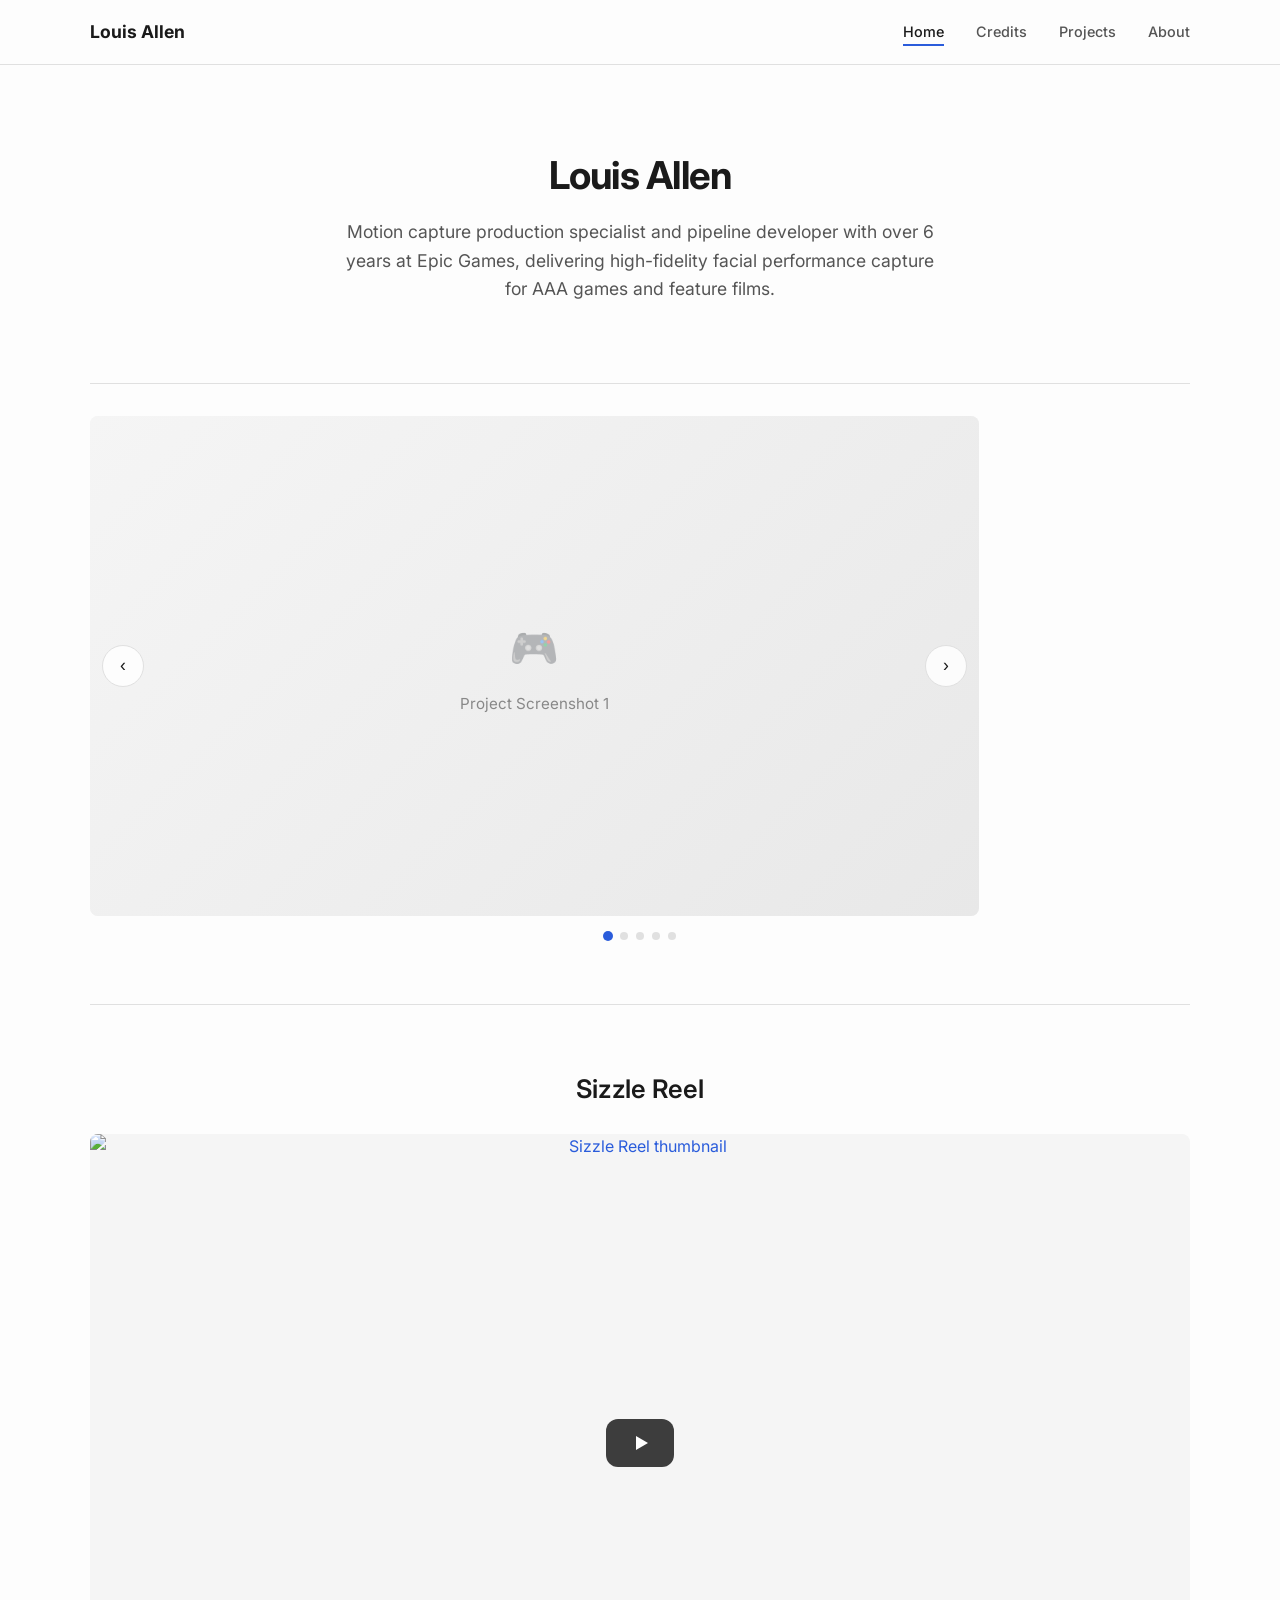
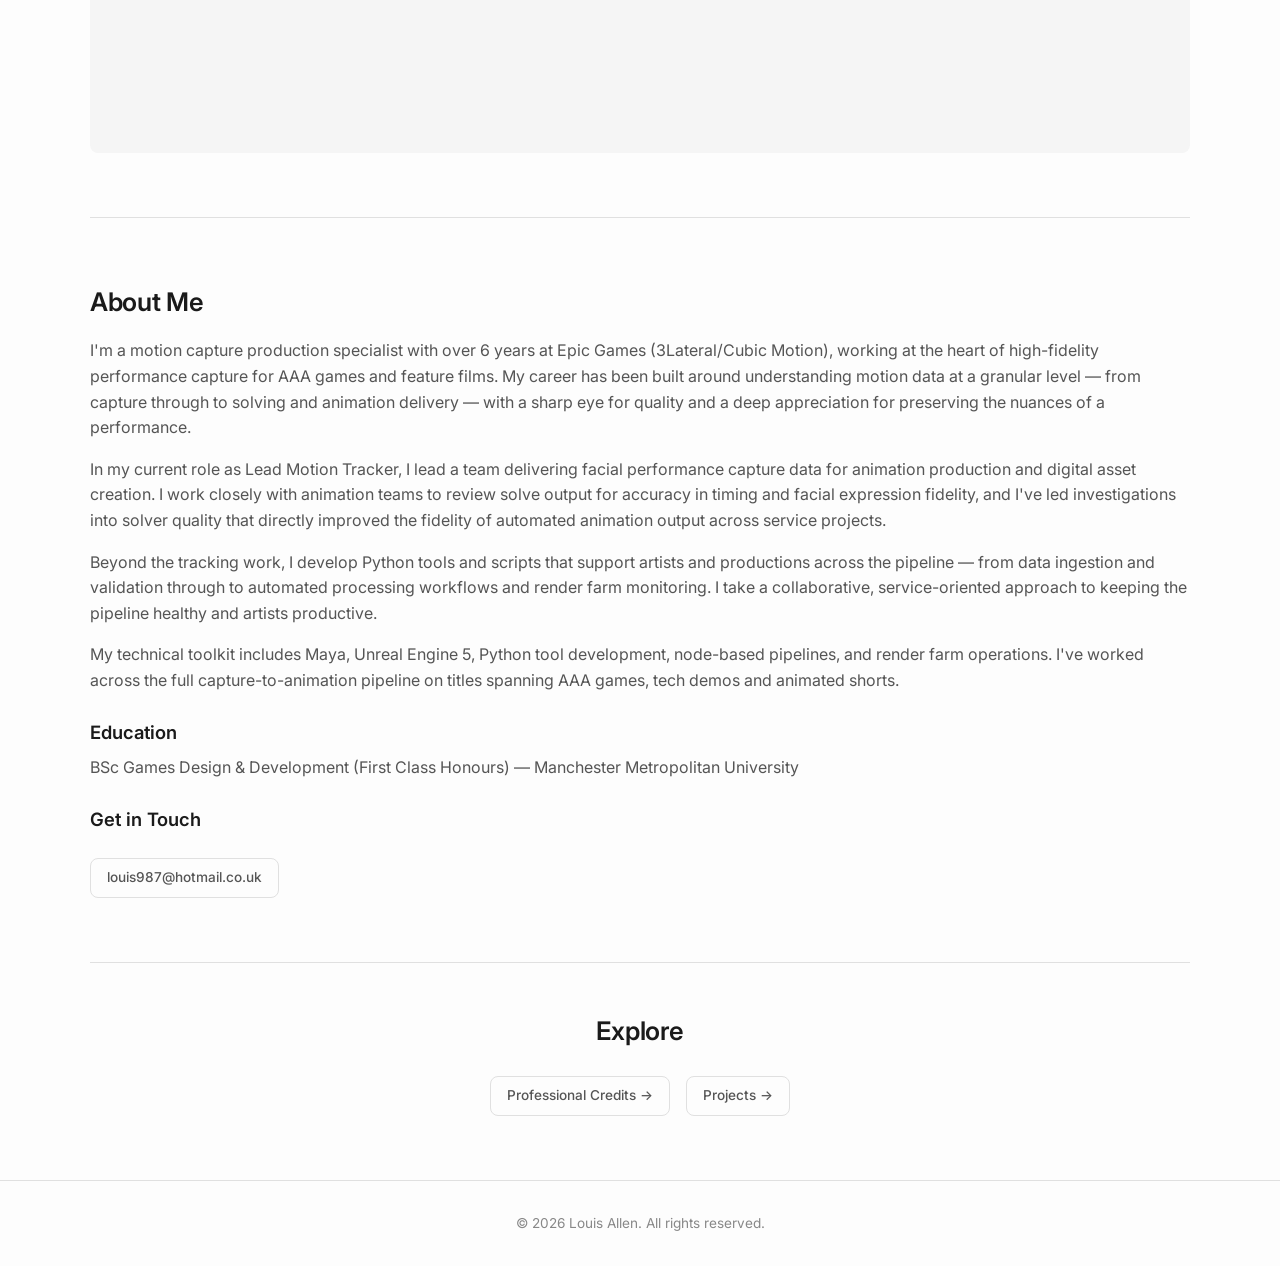
==== index.html @ 87c85502 "Initial Commit of Files" ====
<!DOCTYPE html>
<html lang="en">
<head>
  <meta charset="UTF-8">
  <meta name="viewport" content="width=device-width, initial-scale=1.0">
  <title>Louis Allen — Motion Capture Specialist & Pipeline Developer</title>
  <meta name="description" content="Portfolio of Louis Allen — motion capture production specialist and pipeline developer with 6+ years at Epic Games delivering high-fidelity performance capture for AAA games and feature films.">
  <link rel="preconnect" href="https://fonts.googleapis.com">
  <link rel="preconnect" href="https://fonts.gstatic.com" crossorigin>
  <link href="https://fonts.googleapis.com/css2?family=Inter:wght@400;500;600;700&display=swap" rel="stylesheet">
  <link rel="stylesheet" href="css/style.css">
</head>
<body>

  <!-- ===== HEADER ===== -->
  <header>
    <nav class="container">
      <a href="index.html" class="nav-logo">Louis Allen</a>
      <ul class="nav-links">
        <li><a href="index.html" class="active">Home</a></li>
        <li><a href="credits.html">Credits</a></li>
        <li><a href="projects.html">Projects</a></li>
        <li><a href="#about">About</a></li>
      </ul>
      <button class="nav-toggle" aria-label="Toggle menu">
        <span></span><span></span><span></span>
      </button>
    </nav>
  </header>

  <!-- ===== HERO ===== -->
  <main>
    <section class="hero container">
      <h1>Louis Allen</h1>
      <p>Motion capture production specialist and pipeline developer with over 6 years at Epic Games, delivering high-fidelity facial performance capture for AAA games and feature films.</p>
    </section>

    <!-- ===== IMAGE CAROUSEL ===== -->
    <section class="carousel-section container">
      <div class="carousel" role="region" aria-label="Work highlights">
        <div class="carousel-track">
          <div class="carousel-slide placeholder">
            <span class="icon">&#127918;</span>
            <span>Project Screenshot 1</span>
          </div>
          <div class="carousel-slide placeholder">
            <span class="icon">&#128187;</span>
            <span>Project Screenshot 2</span>
          </div>
          <div class="carousel-slide placeholder">
            <span class="icon">&#127912;</span>
            <span>Project Screenshot 3</span>
          </div>
          <div class="carousel-slide placeholder">
            <span class="icon">&#128302;</span>
            <span>Project Screenshot 4</span>
          </div>
          <div class="carousel-slide placeholder">
            <span class="icon">&#128640;</span>
            <span>Project Screenshot 5</span>
          </div>
        </div>
        <button class="carousel-btn prev" aria-label="Previous slide">&#8249;</button>
        <button class="carousel-btn next" aria-label="Next slide">&#8250;</button>
      </div>
      <div class="carousel-dots"></div>
    </section>

    <!-- ===== SIZZLE REEL ===== -->
    <section class="video-section container">
      <h2>Sizzle Reel</h2>
      <div class="video-wrapper">
        <a href="https://www.youtube.com/watch?v=8LoafVOa_IE" target="_blank" rel="noopener" style="display:block; position:absolute; top:0; left:0; width:100%; height:100%; text-decoration:none;">
          <img src="https://img.youtube.com/vi/8LoafVOa_IE/maxresdefault.jpg" alt="Sizzle Reel thumbnail" style="width:100%; height:100%; object-fit:cover;">
          <div style="position:absolute; top:50%; left:50%; transform:translate(-50%,-50%); width:68px; height:48px; background:rgba(0,0,0,0.75); border-radius:12px; display:flex; align-items:center; justify-content:center;">
            <svg width="24" height="24" viewBox="0 0 24 24" fill="white"><polygon points="8,5 20,12 8,19"/></svg>
          </div>
        </a>
      </div>
    </section>

    <!-- ===== ABOUT ===== -->
    <section id="about" class="container" style="padding: 4rem 0;">
      <div class="about-content">
        <div class="about-text">
          <h2 style="margin-bottom: 1rem;">About Me</h2>
          <p>I'm a motion capture production specialist with over 6 years at Epic Games (3Lateral/Cubic Motion), working at the heart of high-fidelity performance capture for AAA games and feature films. My career has been built around understanding motion data at a granular level &mdash; from capture through to solving and animation delivery &mdash; with a sharp eye for quality and a deep appreciation for preserving the nuances of a performance.</p>
          <p>In my current role as Lead Motion Tracker, I lead a team delivering facial performance capture data for animation production and digital asset creation. I work closely with animation teams to review solve output for accuracy in timing and facial expression fidelity, and I've led investigations into solver quality that directly improved the fidelity of automated animation output across service projects.</p>
          <p>Beyond the tracking work, I develop Python tools and scripts that support artists and productions across the pipeline &mdash; from data ingestion and validation through to automated processing workflows and render farm monitoring. I take a collaborative, service-oriented approach to keeping the pipeline healthy and artists productive.</p>
          <p>My technical toolkit includes Maya, Unreal Engine 5, Python tool development, node-based pipelines, and render farm operations. I've worked across the full capture-to-animation pipeline on titles spanning AAA games, tech demos and animated shorts.</p>

          <h3 style="margin: 1.5rem 0 0.5rem;">Education</h3>
          <p>BSc Games Design &amp; Development (First Class Honours) &mdash; Manchester Metropolitan University</p>

          <h3 style="margin: 1.5rem 0 0.5rem;">Get in Touch</h3>
          <ul class="contact-links">
            <li><a href="mailto:louis987@hotmail.co.uk">louis987@hotmail.co.uk</a></li>
          </ul>
        </div>
      </div>
    </section>

    <!-- ===== QUICK LINKS ===== -->
    <section class="container" style="text-align:center; padding: 3rem 0 4rem;">
      <h2 style="margin-bottom: 1.5rem;">Explore</h2>
      <ul class="contact-links" style="justify-content: center;">
        <li><a href="credits.html">Professional Credits &rarr;</a></li>
        <li><a href="projects.html">Projects &rarr;</a></li>
      </ul>
    </section>
  </main>

  <!-- ===== FOOTER ===== -->
  <footer>
    <div class="container">
      <p>&copy; 2026 Louis Allen. All rights reserved.</p>
    </div>
  </footer>

  <script src="js/main.js"></script>
</body>
</html>
---- css/style.css ----
/* ===== RESET & BASE ===== */
*, *::before, *::after {
  margin: 0;
  padding: 0;
  box-sizing: border-box;
}

:root {
  --text-primary: #1a1a1a;
  --text-secondary: #555;
  --text-light: #888;
  --bg: #fdfdfd;
  --bg-alt: #f5f5f5;
  --border: #e0e0e0;
  --accent: #2a5cdb;
  --accent-hover: #1e45a8;
  --radius: 8px;
  --max-width: 1100px;
  --transition: 0.25s ease;
}

html { scroll-behavior: smooth; }

body {
  font-family: 'Inter', -apple-system, BlinkMacSystemFont, 'Segoe UI', Roboto, sans-serif;
  color: var(--text-primary);
  background: var(--bg);
  line-height: 1.6;
  -webkit-font-smoothing: antialiased;
}

a {
  color: var(--accent);
  text-decoration: none;
  transition: color var(--transition);
}
a:hover { color: var(--accent-hover); }

img { display: block; max-width: 100%; }

/* ===== TYPOGRAPHY ===== */
h1 { font-size: 2.4rem; font-weight: 700; letter-spacing: -0.02em; }
h2 { font-size: 1.6rem; font-weight: 600; letter-spacing: -0.01em; }
h3 { font-size: 1.15rem; font-weight: 600; }

/* ===== LAYOUT ===== */
.container {
  width: 90%;
  max-width: var(--max-width);
  margin: 0 auto;
}

section {
  padding: 4rem 0;
}

section + section {
  border-top: 1px solid var(--border);
}

/* ===== HEADER / NAV ===== */
header {
  position: sticky;
  top: 0;
  background: rgba(253, 253, 253, 0.92);
  backdrop-filter: blur(12px);
  -webkit-backdrop-filter: blur(12px);
  border-bottom: 1px solid var(--border);
  z-index: 100;
}

nav {
  display: flex;
  align-items: center;
  justify-content: space-between;
  height: 64px;
}

.nav-logo {
  font-size: 1.1rem;
  font-weight: 700;
  color: var(--text-primary);
}
.nav-logo:hover { color: var(--accent); }

.nav-links {
  display: flex;
  gap: 2rem;
  list-style: none;
}

.nav-links a {
  color: var(--text-secondary);
  font-size: 0.9rem;
  font-weight: 500;
  padding: 0.25rem 0;
  position: relative;
}

.nav-links a::after {
  content: '';
  position: absolute;
  bottom: -2px;
  left: 0;
  width: 0;
  height: 2px;
  background: var(--accent);
  transition: width var(--transition);
}

.nav-links a:hover { color: var(--text-primary); }
.nav-links a:hover::after,
.nav-links a.active::after { width: 100%; }
.nav-links a.active { color: var(--text-primary); }

/* Mobile nav toggle */
.nav-toggle {
  display: none;
  background: none;
  border: none;
  cursor: pointer;
  padding: 0.5rem;
}

.nav-toggle span {
  display: block;
  width: 22px;
  height: 2px;
  background: var(--text-primary);
  margin: 5px 0;
  transition: var(--transition);
}

/* ===== HERO ===== */
.hero {
  padding: 5rem 0 3rem;
  text-align: center;
}

.hero h1 {
  margin-bottom: 0.75rem;
}

.hero p {
  color: var(--text-secondary);
  font-size: 1.1rem;
  max-width: 600px;
  margin: 0 auto 2rem;
}

/* ===== IMAGE CAROUSEL ===== */
.carousel-section {
  padding: 2rem 0 4rem;
}

.carousel {
  position: relative;
  overflow: hidden;
  border-radius: var(--radius);
  background: var(--bg-alt);
  aspect-ratio: 16 / 9;
  max-height: 500px;
}

.carousel-track {
  display: flex;
  transition: transform 0.5s ease;
  height: 100%;
}

.carousel-slide {
  min-width: 100%;
  height: 100%;
  display: flex;
  align-items: center;
  justify-content: center;
  overflow: hidden;
}

.carousel-slide img {
  width: 100%;
  height: 100%;
  object-fit: cover;
}

/* Placeholder slides (remove when real images added) */
.carousel-slide.placeholder {
  background: linear-gradient(135deg, var(--bg-alt) 0%, #e8e8e8 100%);
  flex-direction: column;
  gap: 0.75rem;
  color: var(--text-light);
  font-size: 0.95rem;
}

.carousel-slide.placeholder .icon {
  font-size: 2.5rem;
  opacity: 0.4;
}

.carousel-btn {
  position: absolute;
  top: 50%;
  transform: translateY(-50%);
  background: rgba(255,255,255,0.85);
  border: 1px solid var(--border);
  border-radius: 50%;
  width: 42px;
  height: 42px;
  display: flex;
  align-items: center;
  justify-content: center;
  cursor: pointer;
  font-size: 1.1rem;
  color: var(--text-primary);
  transition: background var(--transition), box-shadow var(--transition);
  z-index: 2;
}

.carousel-btn:hover {
  background: #fff;
  box-shadow: 0 2px 8px rgba(0,0,0,0.1);
}

.carousel-btn.prev { left: 12px; }
.carousel-btn.next { right: 12px; }

.carousel-dots {
  display: flex;
  justify-content: center;
  gap: 8px;
  margin-top: 1rem;
}

.carousel-dots button {
  width: 8px;
  height: 8px;
  border-radius: 50%;
  border: none;
  background: var(--border);
  cursor: pointer;
  transition: background var(--transition), transform var(--transition);
}

.carousel-dots button.active {
  background: var(--accent);
  transform: scale(1.25);
}

/* ===== VIDEO SECTION ===== */
.video-section {
  text-align: center;
}

.video-section h2 {
  margin-bottom: 1.5rem;
}

.video-wrapper {
  position: relative;
  padding-bottom: 56.25%; /* 16:9 */
  border-radius: var(--radius);
  overflow: hidden;
  background: var(--bg-alt);
}

.video-wrapper iframe {
  position: absolute;
  top: 0;
  left: 0;
  width: 100%;
  height: 100%;
  border: none;
}

.video-placeholder {
  position: absolute;
  top: 0; left: 0; right: 0; bottom: 0;
  display: flex;
  flex-direction: column;
  align-items: center;
  justify-content: center;
  gap: 0.75rem;
  color: var(--text-light);
}

.video-placeholder .play-icon {
  width: 64px;
  height: 64px;
  border-radius: 50%;
  background: var(--border);
  display: flex;
  align-items: center;
  justify-content: center;
  font-size: 1.5rem;
}

/* ===== CREDITS PAGE ===== */
.page-header {
  padding: 3rem 0 2rem;
  border-bottom: 1px solid var(--border);
}

.page-header p {
  color: var(--text-secondary);
  margin-top: 0.5rem;
  max-width: 600px;
}

/* Grouped credits layout */
.credits-group {
  padding: 2.5rem 0;
  border-bottom: 1px solid var(--border);
}

.credits-group:last-child {
  border-bottom: none;
}

.credits-group-title {
  font-size: 1.2rem;
  font-weight: 600;
  margin-bottom: 0.6rem;
  color: var(--text-primary);
}

.credits-group-desc {
  color: var(--text-secondary);
  font-size: 0.9rem;
  max-width: 720px;
  line-height: 1.6;
  margin-bottom: 1.25rem;
}

.credits-compact {
  list-style: none;
  display: grid;
  grid-template-columns: repeat(auto-fill, minmax(280px, 1fr));
  gap: 0.75rem;
}

.credits-compact li {
  display: flex;
  align-items: center;
  gap: 0.75rem;
  padding: 0.6rem 0.75rem;
  border-radius: var(--radius);
  border: 1px solid var(--border);
  transition: background var(--transition), box-shadow var(--transition);
}

.credits-compact li:hover {
  background: var(--bg-alt);
  box-shadow: 0 2px 8px rgba(0,0,0,0.04);
}

.credit-thumb-sm {
  width: 56px;
  min-width: 56px;
  height: 56px;
  border-radius: 6px;
  overflow: hidden;
  background: var(--bg-alt);
  display: flex;
  align-items: center;
  justify-content: center;
}

.credit-thumb-sm img {
  width: 100%;
  height: 100%;
  object-fit: cover;
}

.credit-thumb-sm.placeholder {
  color: var(--text-light);
  font-size: 0.7rem;
  text-align: center;
  line-height: 1.2;
  padding: 0.25rem;
}

.credit-text {
  display: flex;
  flex-direction: column;
  gap: 0.1rem;
  min-width: 0;
}

.credit-title {
  font-weight: 500;
  font-size: 0.9rem;
  color: var(--text-primary);
  white-space: nowrap;
  overflow: hidden;
  text-overflow: ellipsis;
}

.credit-meta {
  font-size: 0.78rem;
  color: var(--text-light);
}

@media (max-width: 768px) {
  .credits-compact {
    grid-template-columns: 1fr;
  }
}

/* Legacy single-item layout (kept for reference) */
.credits-list { list-style: none; }

.credit-item {
  display: flex;
  gap: 2rem;
  padding: 2rem 0;
  border-bottom: 1px solid var(--border);
  align-items: flex-start;
}

.credit-thumb {
  width: 140px;
  min-width: 140px;
  aspect-ratio: 16/9;
  border-radius: var(--radius);
  overflow: hidden;
  background: var(--bg-alt);
}

.credit-thumb img {
  width: 100%;
  height: 100%;
  object-fit: cover;
}

.credit-thumb.placeholder {
  display: flex;
  align-items: center;
  justify-content: center;
  color: var(--text-light);
  font-size: 1.5rem;
}

.credit-info h3 { margin-bottom: 0.25rem; }

.credit-info .role {
  color: var(--accent);
  font-size: 0.9rem;
  font-weight: 500;
  margin-bottom: 0.25rem;
}

.credit-info .studio,
.credit-info .year {
  color: var(--text-light);
  font-size: 0.85rem;
}

.credit-info .description {
  color: var(--text-secondary);
  font-size: 0.9rem;
  margin-top: 0.5rem;
  max-width: 500px;
}

/* ===== PROJECTS PAGE ===== */
.projects-grid {
  display: grid;
  grid-template-columns: repeat(auto-fill, minmax(320px, 1fr));
  gap: 2rem;
  padding: 2rem 0;
}

.project-card {
  border: 1px solid var(--border);
  border-radius: var(--radius);
  overflow: hidden;
  transition: box-shadow var(--transition), transform var(--transition);
  background: #fff;
}

.project-card:hover {
  box-shadow: 0 4px 20px rgba(0,0,0,0.06);
  transform: translateY(-2px);
}

.project-card-thumb {
  aspect-ratio: 16/10;
  background: var(--bg-alt);
  overflow: hidden;
}

.project-card-thumb img {
  width: 100%;
  height: 100%;
  object-fit: cover;
  transition: transform 0.4s ease;
}

.project-card:hover .project-card-thumb img {
  transform: scale(1.03);
}

.project-card-thumb.placeholder {
  display: flex;
  align-items: center;
  justify-content: center;
  color: var(--text-light);
  font-size: 2rem;
}

.project-card-body {
  padding: 1.25rem;
}

.project-card-body h3 {
  margin-bottom: 0.35rem;
}

.project-card-body p {
  color: var(--text-secondary);
  font-size: 0.9rem;
  margin-bottom: 0.75rem;
}

.tag-list {
  display: flex;
  flex-wrap: wrap;
  gap: 0.4rem;
}

.tag {
  font-size: 0.75rem;
  padding: 0.2rem 0.6rem;
  background: var(--bg-alt);
  border-radius: 20px;
  color: var(--text-secondary);
  font-weight: 500;
}

.project-card-body .link {
  display: inline-block;
  margin-top: 0.75rem;
  font-size: 0.85rem;
  font-weight: 500;
}

/* ===== PROJECT DETAIL PAGE ===== */
.project-detail {
  padding: 3rem 0;
}

.project-detail h1 {
  margin-bottom: 0.5rem;
}

.project-meta {
  color: var(--text-light);
  font-size: 0.9rem;
  margin-bottom: 2rem;
}

.project-detail .content {
  max-width: 720px;
}

.project-detail .content p {
  color: var(--text-secondary);
  margin-bottom: 1rem;
}

.project-detail .content img {
  border-radius: var(--radius);
  margin: 1.5rem 0;
}

.project-gallery {
  display: grid;
  grid-template-columns: repeat(auto-fill, minmax(280px, 1fr));
  gap: 1rem;
  margin: 2rem 0;
}

.project-gallery img {
  border-radius: var(--radius);
  width: 100%;
  aspect-ratio: 16/10;
  object-fit: cover;
}

/* ===== ABOUT / CONTACT ===== */
.about-content {
  display: flex;
  gap: 3rem;
  align-items: flex-start;
}

.about-text {
  flex: 1;
}

.about-text p {
  color: var(--text-secondary);
  margin-bottom: 1rem;
}

.contact-links {
  list-style: none;
  margin-top: 1.5rem;
  display: flex;
  gap: 1rem;
}

.contact-links a {
  display: inline-flex;
  align-items: center;
  gap: 0.4rem;
  padding: 0.5rem 1rem;
  border: 1px solid var(--border);
  border-radius: var(--radius);
  font-size: 0.85rem;
  font-weight: 500;
  color: var(--text-secondary);
  transition: border-color var(--transition), color var(--transition);
}

.contact-links a:hover {
  border-color: var(--accent);
  color: var(--accent);
}

/* ===== FOOTER ===== */
footer {
  border-top: 1px solid var(--border);
  padding: 2rem 0;
  text-align: center;
  color: var(--text-light);
  font-size: 0.85rem;
}

/* ===== RESPONSIVE ===== */
@media (max-width: 768px) {
  h1 { font-size: 1.8rem; }
  h2 { font-size: 1.3rem; }

  .nav-links { display: none; }
  .nav-links.open {
    display: flex;
    flex-direction: column;
    position: absolute;
    top: 64px;
    left: 0;
    right: 0;
    background: var(--bg);
    border-bottom: 1px solid var(--border);
    padding: 1rem 5%;
    gap: 0.75rem;
  }
  .nav-toggle { display: block; }

  .hero { padding: 3rem 0 2rem; }

  .credit-item {
    flex-direction: column;
    gap: 1rem;
  }
  .credit-thumb {
    width: 100%;
    min-width: unset;
  }

  .projects-grid {
    grid-template-columns: 1fr;
  }

  .about-content {
    flex-direction: column;
  }

  .contact-links {
    flex-direction: column;
  }
}
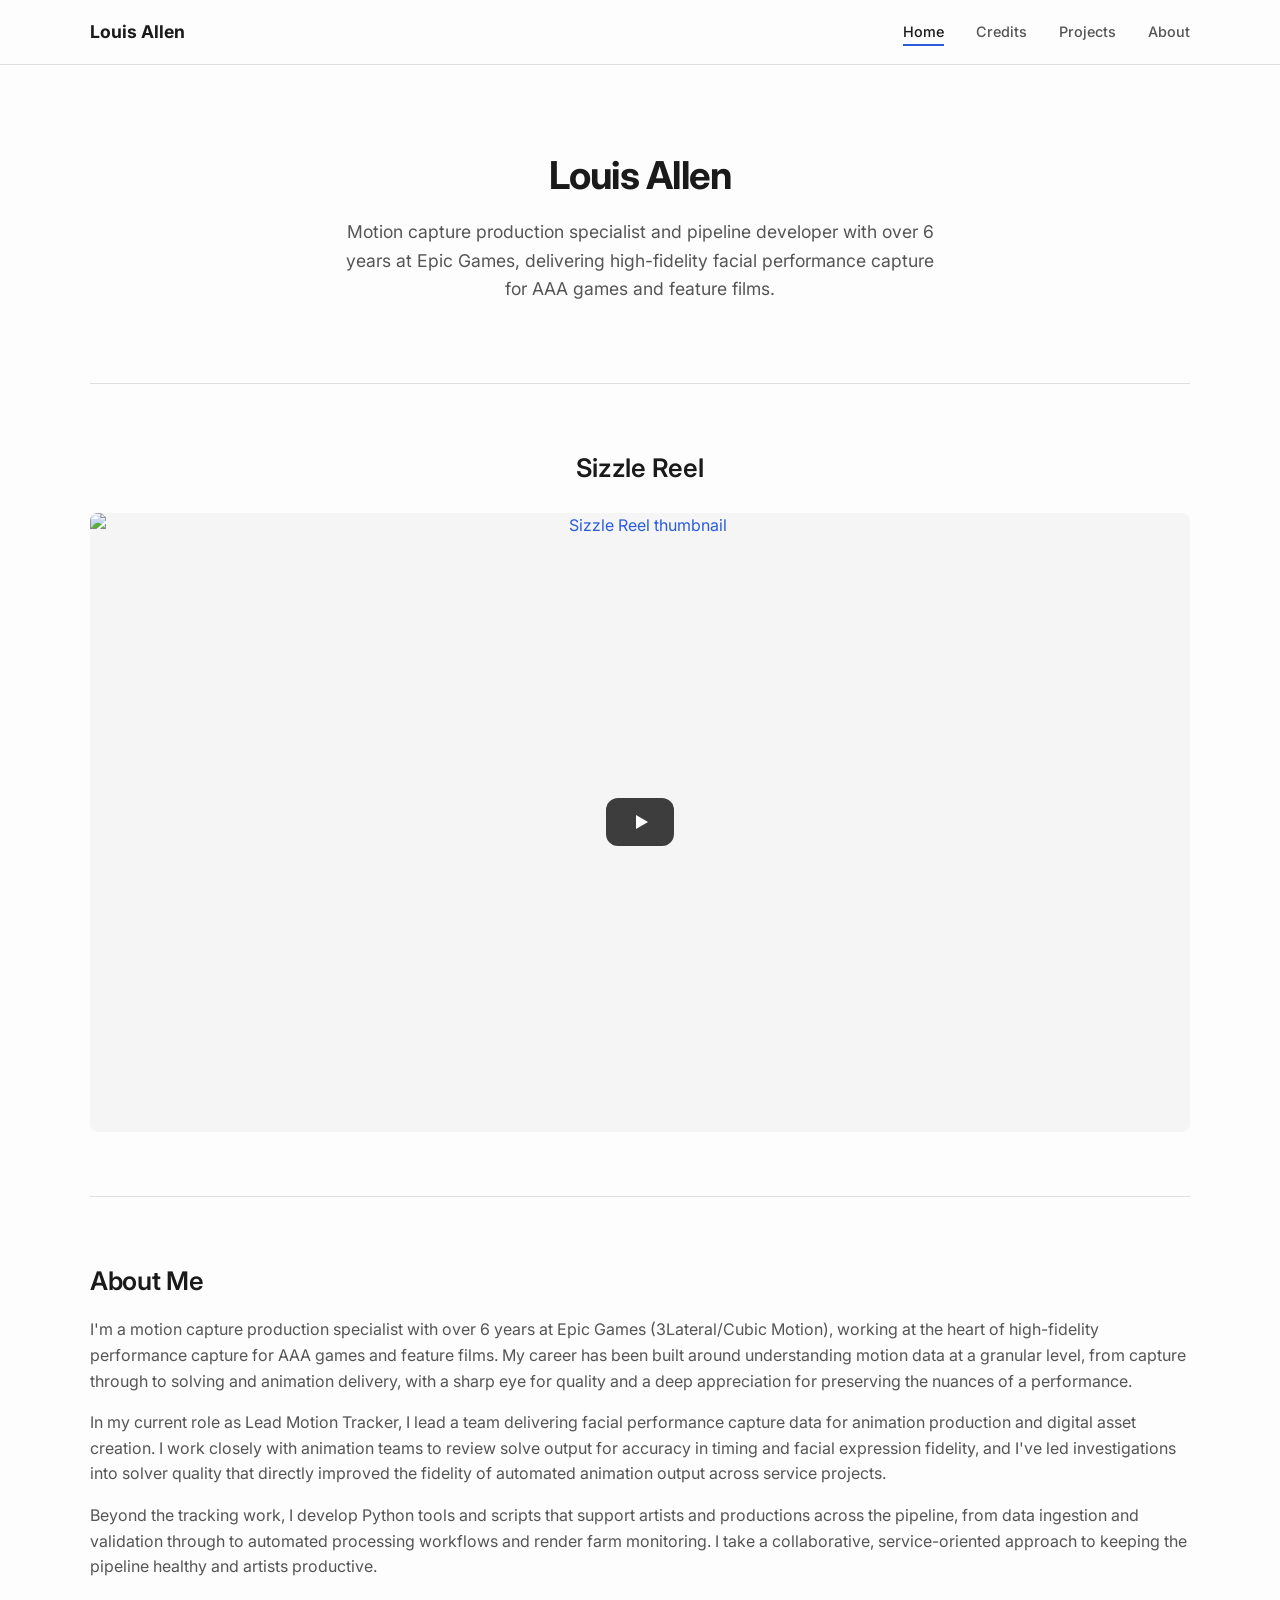
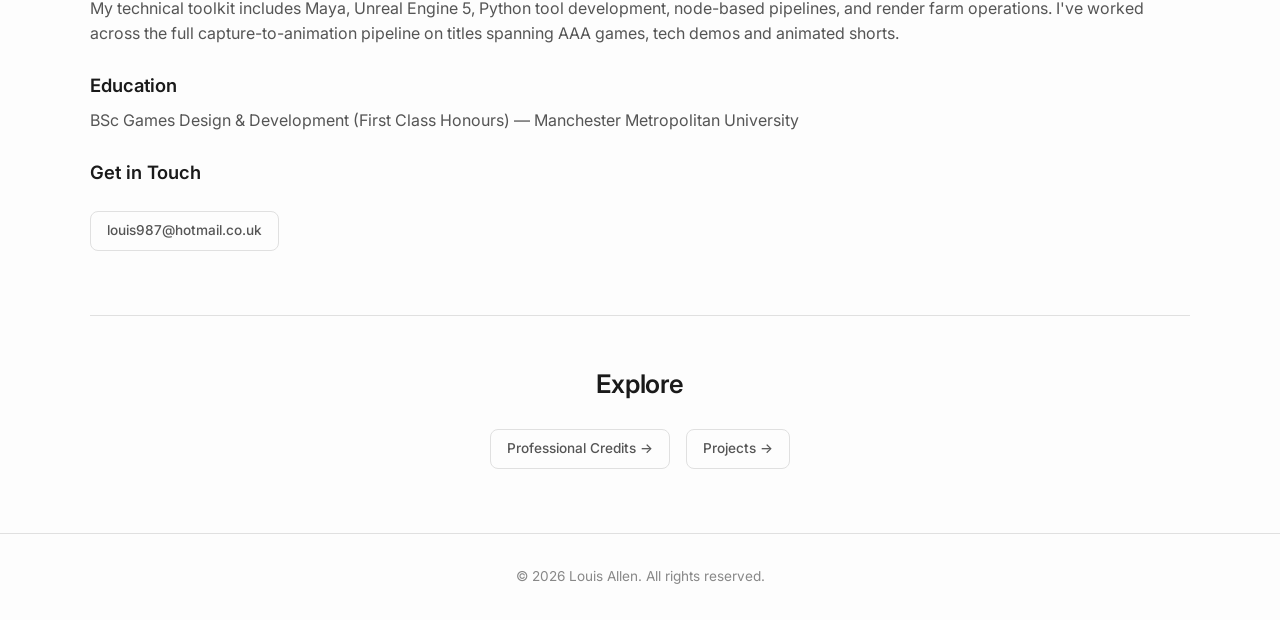
==== commit c1d41f12: "Update index.html" ====
--- a/index.html
+++ b/index.html
@@ -35,37 +35,6 @@
       <p>Motion capture production specialist and pipeline developer with over 6 years at Epic Games, delivering high-fidelity facial performance capture for AAA games and feature films.</p>
     </section>
 
-    <!-- ===== IMAGE CAROUSEL ===== -->
-    <section class="carousel-section container">
-      <div class="carousel" role="region" aria-label="Work highlights">
-        <div class="carousel-track">
-          <div class="carousel-slide placeholder">
-            <span class="icon">&#127918;</span>
-            <span>Project Screenshot 1</span>
-          </div>
-          <div class="carousel-slide placeholder">
-            <span class="icon">&#128187;</span>
-            <span>Project Screenshot 2</span>
-          </div>
-          <div class="carousel-slide placeholder">
-            <span class="icon">&#127912;</span>
-            <span>Project Screenshot 3</span>
-          </div>
-          <div class="carousel-slide placeholder">
-            <span class="icon">&#128302;</span>
-            <span>Project Screenshot 4</span>
-          </div>
-          <div class="carousel-slide placeholder">
-            <span class="icon">&#128640;</span>
-            <span>Project Screenshot 5</span>
-          </div>
-        </div>
-        <button class="carousel-btn prev" aria-label="Previous slide">&#8249;</button>
-        <button class="carousel-btn next" aria-label="Next slide">&#8250;</button>
-      </div>
-      <div class="carousel-dots"></div>
-    </section>
-
     <!-- ===== SIZZLE REEL ===== -->
     <section class="video-section container">
       <h2>Sizzle Reel</h2>
@@ -84,9 +53,9 @@
       <div class="about-content">
         <div class="about-text">
           <h2 style="margin-bottom: 1rem;">About Me</h2>
-          <p>I'm a motion capture production specialist with over 6 years at Epic Games (3Lateral/Cubic Motion), working at the heart of high-fidelity performance capture for AAA games and feature films. My career has been built around understanding motion data at a granular level &mdash; from capture through to solving and animation delivery &mdash; with a sharp eye for quality and a deep appreciation for preserving the nuances of a performance.</p>
+          <p>I'm a motion capture production specialist with over 6 years at Epic Games (3Lateral/Cubic Motion), working at the heart of high-fidelity performance capture for AAA games and feature films. My career has been built around understanding motion data at a granular level, from capture through to solving and animation delivery, with a sharp eye for quality and a deep appreciation for preserving the nuances of a performance.</p>
           <p>In my current role as Lead Motion Tracker, I lead a team delivering facial performance capture data for animation production and digital asset creation. I work closely with animation teams to review solve output for accuracy in timing and facial expression fidelity, and I've led investigations into solver quality that directly improved the fidelity of automated animation output across service projects.</p>
-          <p>Beyond the tracking work, I develop Python tools and scripts that support artists and productions across the pipeline &mdash; from data ingestion and validation through to automated processing workflows and render farm monitoring. I take a collaborative, service-oriented approach to keeping the pipeline healthy and artists productive.</p>
+          <p>Beyond the tracking work, I develop Python tools and scripts that support artists and productions across the pipeline, from data ingestion and validation through to automated processing workflows and render farm monitoring. I take a collaborative, service-oriented approach to keeping the pipeline healthy and artists productive.</p>
           <p>My technical toolkit includes Maya, Unreal Engine 5, Python tool development, node-based pipelines, and render farm operations. I've worked across the full capture-to-animation pipeline on titles spanning AAA games, tech demos and animated shorts.</p>
 
           <h3 style="margin: 1.5rem 0 0.5rem;">Education</h3>
